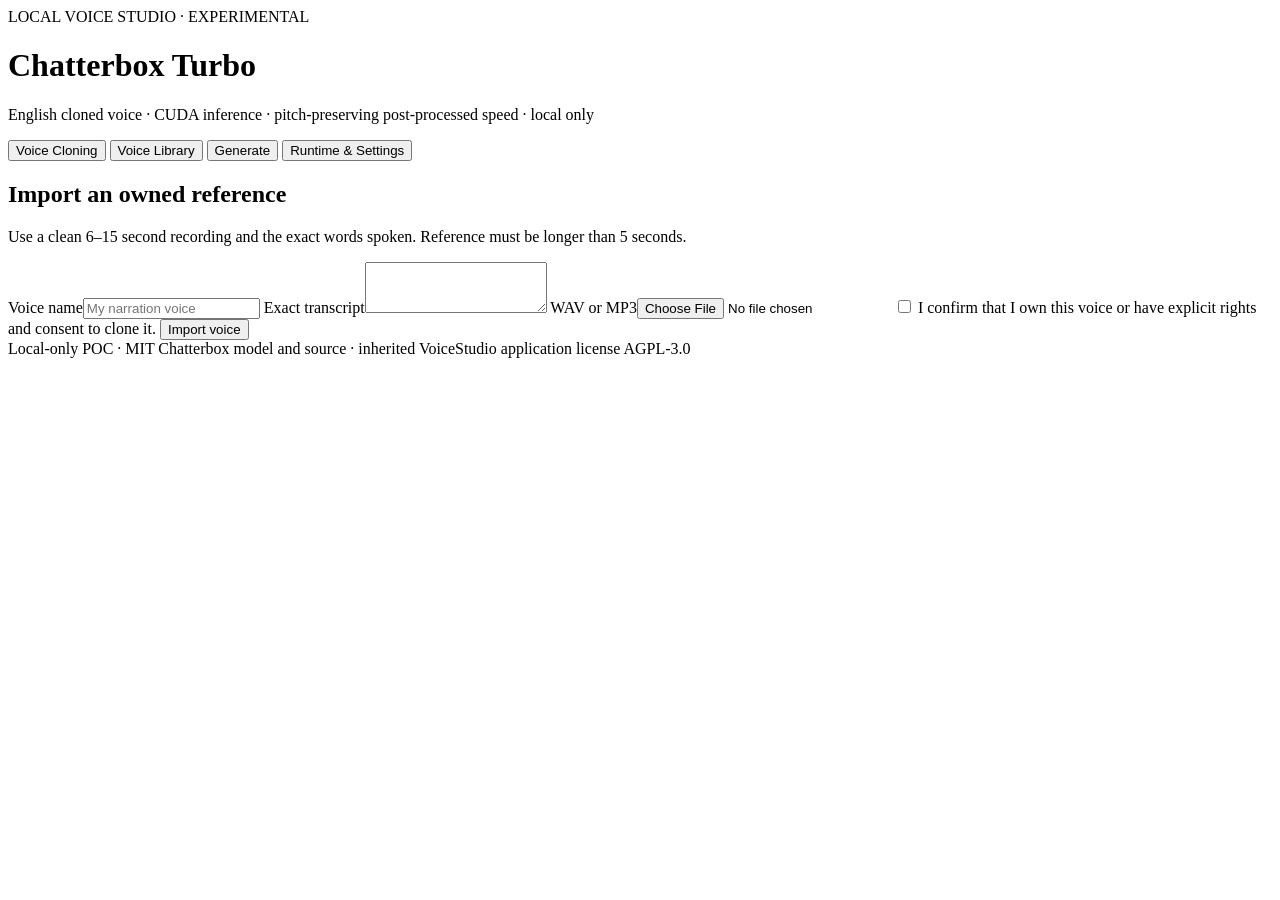
==== lite/chatterbox_ui/index.html @ 2b316c7b "feat(chatterbox): isolated Turbo CUDA POC service, voice lifecycle, UI and tests" ====
<!doctype html>
<html lang="en"><head><meta charset="utf-8"><meta name="viewport" content="width=device-width,initial-scale=1">
<title>Chatterbox Turbo · Voice Studio</title><link rel="stylesheet" href="/ui/assets/app.css"></head>
<body><main class="shell">
<header><div class="eyebrow">LOCAL VOICE STUDIO · EXPERIMENTAL</div><h1>Chatterbox Turbo</h1>
<p class="muted">English cloned voice · CUDA inference · pitch-preserving post-processed speed · local only</p></header>
<nav role="tablist" aria-label="Studio views">
<button role="tab" data-tab="clone" aria-selected="true">Voice Cloning</button>
<button role="tab" data-tab="library" aria-selected="false">Voice Library</button>
<button role="tab" data-tab="generate" aria-selected="false">Generate</button>
<button role="tab" data-tab="runtime" aria-selected="false">Runtime &amp; Settings</button></nav>
<div id="notice" role="status" aria-live="polite"></div>
<section data-panel="clone"><h2>Import an owned reference</h2><p>Use a clean 6–15 second recording and the exact words spoken. Reference must be longer than 5 seconds.</p>
<form id="clone-form"><label>Voice name<input name="name" required maxlength="128" placeholder="My narration voice"></label>
<label>Exact transcript<textarea name="ref_text" required maxlength="4096" rows="3"></textarea></label>
<label>WAV or MP3<input name="ref_audio" type="file" accept=".wav,.mp3,audio/*" required></label>
<label class="check"><input type="checkbox" id="consent" required> I confirm that I own this voice or have explicit rights and consent to clone it.</label>
<button type="submit" class="primary">Import voice</button></form></section>
<section data-panel="library" hidden><h2>Voice library</h2><button id="refresh-library" type="button">Refresh</button>
<div id="voice-list"></div>
<div id="replace-panel" hidden><h3>Replace owned reference</h3><form id="replace-form"><input type="hidden" name="voice_id">
<label>New exact transcript<textarea name="ref_text" required></textarea></label>
<label>New WAV or MP3<input type="file" name="ref_audio" accept=".wav,.mp3" required></label>
<label class="check"><input type="checkbox" id="replace-consent" required> I confirm rights and consent for the new reference.</label>
<button type="submit">Replace reference</button></form></div></section>
<section data-panel="generate" hidden><h2>Generate narration</h2><form id="generate-form">
<label>Cloned voice<select id="voice" required></select></label>
<label>English narration (max 4096 characters)<textarea id="input" required maxlength="4096" rows="7" placeholder="The door opened. [pause 800ms] Something moved."></textarea></label>
<div class="speed"><label for="speed">Speed <output id="speed-label">1.00×</output></label>
<input id="speed" type="range" min=".75" max="1.25" step=".05" value="1">
<small>FFmpeg atempo post-processing. Not native Turbo speed; may affect voice quality.</small></div>
<div class="preset"><button type="button" data-pause="[pause 250ms]">+ 250 ms pause</button>
<button type="button" data-pause="[pause 1.5s]">+ 1.5 s pause</button>
<button type="button" data-pause="[pause ]">+ custom pause</button></div>
<div class="actions"><button id="generate" type="submit" class="primary">Generate WAV</button>
<button id="cancel" type="button" disabled>Cancel</button></div></form>
<div id="progress" role="status"></div><div id="metrics"></div>
<audio id="playback" controls></audio><a id="download" download="chatterbox-turbo.wav" hidden>Download WAV</a>
</section>
<section data-panel="runtime" hidden><h2>Runtime &amp; Settings</h2>
<p>Stop/unload the resident GGUF/Vulkan model before loading Chatterbox CUDA on a 4 GB GPU.</p>
<pre id="runtime-status" aria-live="polite"></pre>
<label>Idle unload<select id="idle"><option value="60">1 minute</option><option value="300">5 minutes</option>
<option value="600">10 minutes</option><option value="1800">30 minutes</option><option value="3600">60 minutes</option><option value="never">Never</option></select></label>
<div class="actions"><button id="save-settings">Save setting</button><button id="unload">Unload Now</button>
<button id="refresh-runtime">Refresh runtime</button></div></section>
<footer>Local-only POC · MIT Chatterbox model and source · inherited VoiceStudio application license AGPL-3.0</footer></main>
<script defer src="/ui/assets/app.js"></script></body></html>
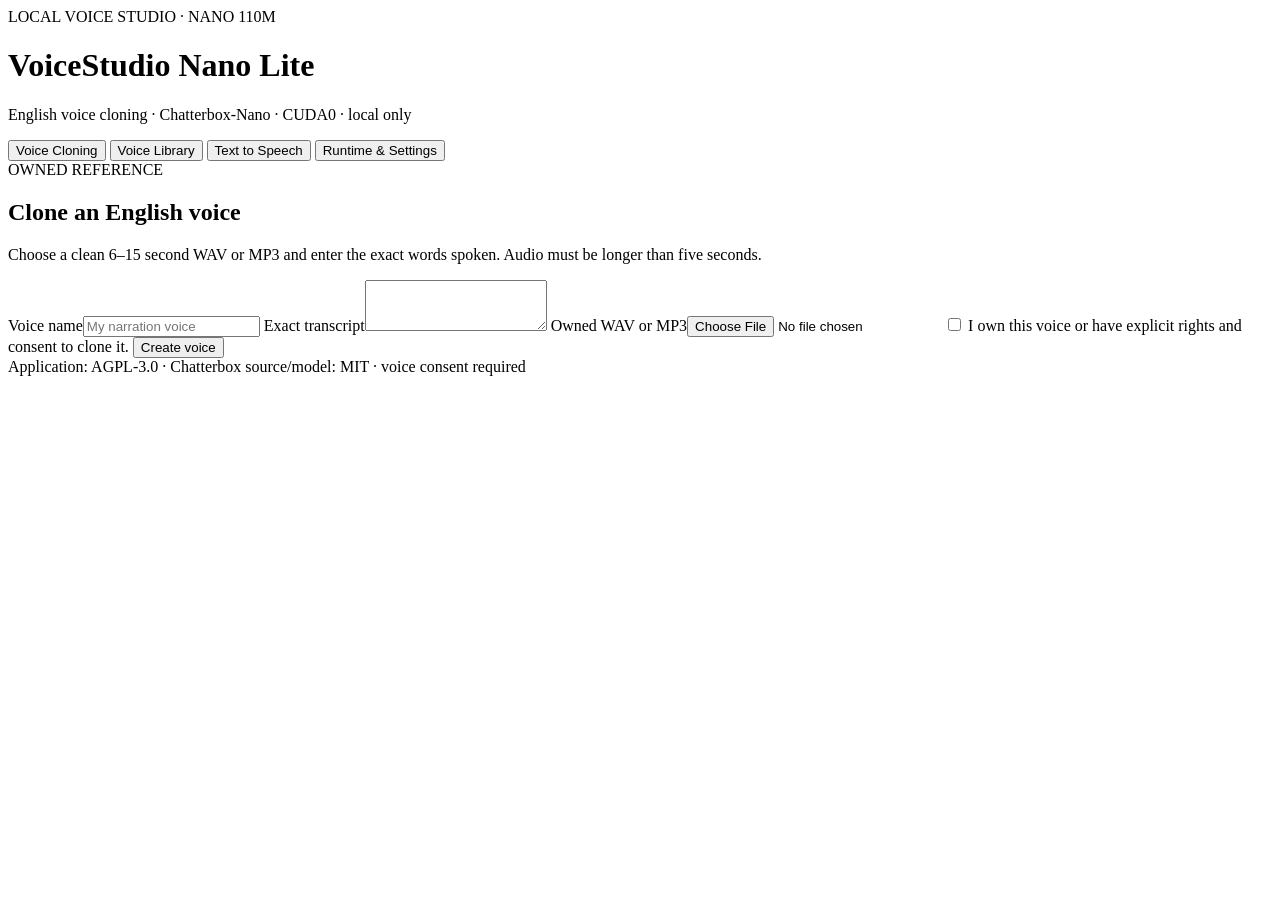
==== commit 39fe5f3d: "feat: implement Nano-only Chatterbox Lite service" ====
--- a/lite/chatterbox_ui/index.html
+++ b/lite/chatterbox_ui/index.html
@@ -1,48 +1,47 @@
 <!doctype html>
 <html lang="en"><head><meta charset="utf-8"><meta name="viewport" content="width=device-width,initial-scale=1">
-<title>Chatterbox Turbo · Voice Studio</title><link rel="stylesheet" href="/ui/assets/app.css"></head>
+<title>VoiceStudio Nano Lite</title><link rel="stylesheet" href="/ui/assets/app.css"></head>
 <body><main class="shell">
-<header><div class="eyebrow">LOCAL VOICE STUDIO · EXPERIMENTAL</div><h1>Chatterbox Turbo</h1>
-<p class="muted">English cloned voice · CUDA inference · pitch-preserving post-processed speed · local only</p></header>
+<header><div class="eyebrow">LOCAL VOICE STUDIO · NANO 110M</div><h1>VoiceStudio Nano Lite</h1>
+<p class="muted">English voice cloning · Chatterbox-Nano · CUDA0 · local only</p></header>
 <nav role="tablist" aria-label="Studio views">
 <button role="tab" data-tab="clone" aria-selected="true">Voice Cloning</button>
 <button role="tab" data-tab="library" aria-selected="false">Voice Library</button>
-<button role="tab" data-tab="generate" aria-selected="false">Generate</button>
+<button role="tab" data-tab="generate" aria-selected="false">Text to Speech</button>
 <button role="tab" data-tab="runtime" aria-selected="false">Runtime &amp; Settings</button></nav>
-<div id="notice" role="status" aria-live="polite"></div>
-<section data-panel="clone"><h2>Import an owned reference</h2><p>Use a clean 6–15 second recording and the exact words spoken. Reference must be longer than 5 seconds.</p>
+<div class="content"><div id="notice" role="status" aria-live="polite"></div>
+<section data-panel="clone"><span class="overline">OWNED REFERENCE</span><h2>Clone an English voice</h2><p>Choose a clean 6–15 second WAV or MP3 and enter the exact words spoken. Audio must be longer than five seconds.</p>
 <form id="clone-form"><label>Voice name<input name="name" required maxlength="128" placeholder="My narration voice"></label>
 <label>Exact transcript<textarea name="ref_text" required maxlength="4096" rows="3"></textarea></label>
-<label>WAV or MP3<input name="ref_audio" type="file" accept=".wav,.mp3,audio/*" required></label>
-<label class="check"><input type="checkbox" id="consent" required> I confirm that I own this voice or have explicit rights and consent to clone it.</label>
-<button type="submit" class="primary">Import voice</button></form></section>
-<section data-panel="library" hidden><h2>Voice library</h2><button id="refresh-library" type="button">Refresh</button>
+<label>Owned WAV or MP3<input name="ref_audio" type="file" accept=".wav,.mp3,audio/wav,audio/mpeg" required></label>
+<label class="check"><input type="checkbox" id="consent" required> I own this voice or have explicit rights and consent to clone it.</label>
+<button type="submit" class="primary">Create voice</button></form></section>
+<section data-panel="library" hidden><span class="overline">SAVED VOICES</span><h2>Voice Library</h2><button id="refresh-library" type="button">Refresh</button>
 <div id="voice-list"></div>
 <div id="replace-panel" hidden><h3>Replace owned reference</h3><form id="replace-form"><input type="hidden" name="voice_id">
-<label>New exact transcript<textarea name="ref_text" required></textarea></label>
-<label>New WAV or MP3<input type="file" name="ref_audio" accept=".wav,.mp3" required></label>
-<label class="check"><input type="checkbox" id="replace-consent" required> I confirm rights and consent for the new reference.</label>
-<button type="submit">Replace reference</button></form></div></section>
-<section data-panel="generate" hidden><h2>Generate narration</h2><form id="generate-form">
-<label>Cloned voice<select id="voice" required></select></label>
-<label>English narration (max 4096 characters)<textarea id="input" required maxlength="4096" rows="7" placeholder="The door opened. [pause 800ms] Something moved."></textarea></label>
-<div class="speed"><label for="speed">Speed <output id="speed-label">1.00×</output></label>
-<input id="speed" type="range" min=".75" max="1.25" step=".05" value="1">
-<small>FFmpeg atempo post-processing. Not native Turbo speed; may affect voice quality.</small></div>
-<div class="preset"><button type="button" data-pause="[pause 250ms]">+ 250 ms pause</button>
-<button type="button" data-pause="[pause 1.5s]">+ 1.5 s pause</button>
-<button type="button" data-pause="[pause ]">+ custom pause</button></div>
-<div class="actions"><button id="generate" type="submit" class="primary">Generate WAV</button>
-<button id="cancel" type="button" disabled>Cancel</button></div></form>
-<div id="progress" role="status"></div><div id="metrics"></div>
-<audio id="playback" controls></audio><a id="download" download="chatterbox-turbo.wav" hidden>Download WAV</a>
-</section>
-<section data-panel="runtime" hidden><h2>Runtime &amp; Settings</h2>
-<p>Stop/unload the resident GGUF/Vulkan model before loading Chatterbox CUDA on a 4 GB GPU.</p>
-<pre id="runtime-status" aria-live="polite"></pre>
-<label>Idle unload<select id="idle"><option value="60">1 minute</option><option value="300">5 minutes</option>
-<option value="600">10 minutes</option><option value="1800">30 minutes</option><option value="3600">60 minutes</option><option value="never">Never</option></select></label>
-<div class="actions"><button id="save-settings">Save setting</button><button id="unload">Unload Now</button>
-<button id="refresh-runtime">Refresh runtime</button></div></section>
-<footer>Local-only POC · MIT Chatterbox model and source · inherited VoiceStudio application license AGPL-3.0</footer></main>
+<label>New exact transcript<textarea name="ref_text"></textarea></label>
+<label class="check"><input type="checkbox" name="same_words" id="same-words"> The new recording uses exactly the saved words.</label>
+<label>New WAV or MP3<input type="file" name="ref_audio" accept=".wav,.mp3,audio/wav,audio/mpeg" required></label>
+<label class="check"><input type="checkbox" id="replace-consent" required> I confirm rights and consent for this new recording.</label>
+<button type="submit">Replace reference</button></form></div>
+<div class="migration"><h3>Import legacy voice</h3><p>Only the operator-configured read-only source is inspected. Browser paths are never accepted.</p>
+<button id="migration-preview" type="button">Preview migration</button><select id="migration-choice" aria-label="Legacy voice to import"><option value="">Preview first</option></select>
+<button id="migration-apply" type="button" disabled>Import selected voice</button><div id="migration-feedback" role="status"></div></div></section>
+<section data-panel="generate" hidden><span class="overline">NARRATION</span><h2>Text to Speech</h2><form id="generate-form">
+<label>Saved voice<select id="voice" required></select></label>
+<label>English narration (max 4096 characters)<textarea id="input" required maxlength="4096" rows="8" placeholder="The door opened. [pause 800ms] Something moved."></textarea></label>
+<div class="speed"><label for="speed">Speed <output id="speed-label">1.00×</output></label><input id="speed" type="range" min=".75" max="1.25" step=".01" value="1">
+<small>Speed = FFmpeg atempo post-processing (speech only). Authored pauses are unchanged.</small></div>
+<label>Deterministic seed<input id="seed" type="number" min="0" max="2147483647" value="42"></label>
+<div class="preset"><button type="button" data-pause="[pause]">+ 350 ms</button><button type="button" data-pause="[pause 500ms]">+ 500 ms</button>
+<button type="button" data-pause="[pause 1s]">+ 1 s</button><button type="button" data-pause="[pause 1.5s]">+ 1.5 s</button><button type="button" data-pause="[pause 3s]">+ 3 s</button>
+<label for="custom-pause">Custom 1–10000ms<input type="text" id="custom-pause" placeholder="800ms or 1.5s" maxlength="9"></label><button id="insert-custom-pause" type="button">+ custom pause</button></div>
+<div class="actions"><button id="generate" type="submit" class="primary">Generate WAV</button><button id="cancel" type="button" disabled>Cancel</button></div></form>
+<div id="progress" role="status"></div><div id="metrics"></div><audio id="playback" controls></audio><a id="download" download="chatterbox-nano.wav" hidden>Download WAV</a></section>
+<section data-panel="runtime" hidden><span class="overline">LOCAL RUNTIME</span><h2>Runtime &amp; Settings</h2>
+<p>Nano is the only synthesis engine. The port 3900 check only prevents unsafe GGUF co-residency on a 4 GiB GPU.</p><pre id="runtime-status" aria-live="polite"></pre>
+<label>Idle unload<select id="idle"><option value="60">1 minute</option><option value="300">5 minutes</option><option value="600">10 minutes</option><option value="1800">30 minutes</option><option value="3600">60 minutes</option><option value="never">Never</option></select></label>
+<div class="actions"><button id="save-settings">Save setting</button><button id="unload">Unload Now</button><button id="refresh-runtime">Refresh</button><button id="diagnostic">Run 3-request diagnostic</button></div>
+<h3>Rights &amp; provenance</h3><pre id="rights"></pre><div id="diagnostic-status" role="status"></div></section></div>
+<footer>Application: AGPL-3.0 · Chatterbox source/model: MIT · voice consent required</footer></main>
 <script defer src="/ui/assets/app.js"></script></body></html>
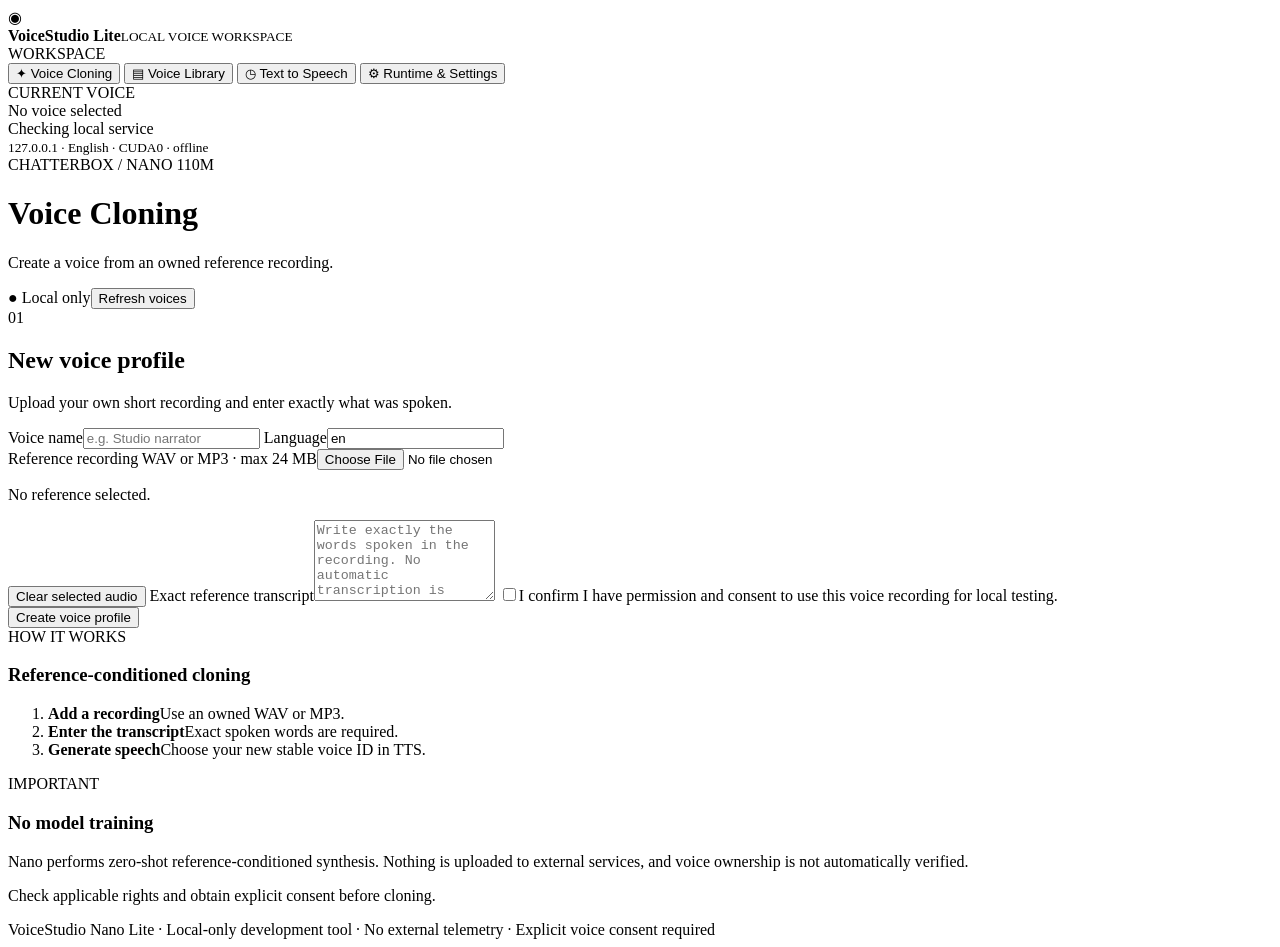
==== commit 97d44729: "Port Nano workspace markup from VoiceStudio Lite layout" ====
--- a/lite/chatterbox_ui/index.html
+++ b/lite/chatterbox_ui/index.html
@@ -1,47 +1,118 @@
 <!doctype html>
-<html lang="en"><head><meta charset="utf-8"><meta name="viewport" content="width=device-width,initial-scale=1">
-<title>VoiceStudio Nano Lite</title><link rel="stylesheet" href="/ui/assets/app.css"></head>
-<body><main class="shell">
-<header><div class="eyebrow">LOCAL VOICE STUDIO · NANO 110M</div><h1>VoiceStudio Nano Lite</h1>
-<p class="muted">English voice cloning · Chatterbox-Nano · CUDA0 · local only</p></header>
-<nav role="tablist" aria-label="Studio views">
-<button role="tab" data-tab="clone" aria-selected="true">Voice Cloning</button>
-<button role="tab" data-tab="library" aria-selected="false">Voice Library</button>
-<button role="tab" data-tab="generate" aria-selected="false">Text to Speech</button>
-<button role="tab" data-tab="runtime" aria-selected="false">Runtime &amp; Settings</button></nav>
-<div class="content"><div id="notice" role="status" aria-live="polite"></div>
-<section data-panel="clone"><span class="overline">OWNED REFERENCE</span><h2>Clone an English voice</h2><p>Choose a clean 6–15 second WAV or MP3 and enter the exact words spoken. Audio must be longer than five seconds.</p>
-<form id="clone-form"><label>Voice name<input name="name" required maxlength="128" placeholder="My narration voice"></label>
-<label>Exact transcript<textarea name="ref_text" required maxlength="4096" rows="3"></textarea></label>
-<label>Owned WAV or MP3<input name="ref_audio" type="file" accept=".wav,.mp3,audio/wav,audio/mpeg" required></label>
-<label class="check"><input type="checkbox" id="consent" required> I own this voice or have explicit rights and consent to clone it.</label>
-<button type="submit" class="primary">Create voice</button></form></section>
-<section data-panel="library" hidden><span class="overline">SAVED VOICES</span><h2>Voice Library</h2><button id="refresh-library" type="button">Refresh</button>
-<div id="voice-list"></div>
-<div id="replace-panel" hidden><h3>Replace owned reference</h3><form id="replace-form"><input type="hidden" name="voice_id">
-<label>New exact transcript<textarea name="ref_text"></textarea></label>
-<label class="check"><input type="checkbox" name="same_words" id="same-words"> The new recording uses exactly the saved words.</label>
-<label>New WAV or MP3<input type="file" name="ref_audio" accept=".wav,.mp3,audio/wav,audio/mpeg" required></label>
-<label class="check"><input type="checkbox" id="replace-consent" required> I confirm rights and consent for this new recording.</label>
-<button type="submit">Replace reference</button></form></div>
-<div class="migration"><h3>Import legacy voice</h3><p>Only the operator-configured read-only source is inspected. Browser paths are never accepted.</p>
-<button id="migration-preview" type="button">Preview migration</button><select id="migration-choice" aria-label="Legacy voice to import"><option value="">Preview first</option></select>
-<button id="migration-apply" type="button" disabled>Import selected voice</button><div id="migration-feedback" role="status"></div></div></section>
-<section data-panel="generate" hidden><span class="overline">NARRATION</span><h2>Text to Speech</h2><form id="generate-form">
-<label>Saved voice<select id="voice" required></select></label>
-<label>English narration (max 4096 characters)<textarea id="input" required maxlength="4096" rows="8" placeholder="The door opened. [pause 800ms] Something moved."></textarea></label>
-<div class="speed"><label for="speed">Speed <output id="speed-label">1.00×</output></label><input id="speed" type="range" min=".75" max="1.25" step=".01" value="1">
-<small>Speed = FFmpeg atempo post-processing (speech only). Authored pauses are unchanged.</small></div>
-<label>Deterministic seed<input id="seed" type="number" min="0" max="2147483647" value="42"></label>
-<div class="preset"><button type="button" data-pause="[pause]">+ 350 ms</button><button type="button" data-pause="[pause 500ms]">+ 500 ms</button>
-<button type="button" data-pause="[pause 1s]">+ 1 s</button><button type="button" data-pause="[pause 1.5s]">+ 1.5 s</button><button type="button" data-pause="[pause 3s]">+ 3 s</button>
-<label for="custom-pause">Custom 1–10000ms<input type="text" id="custom-pause" placeholder="800ms or 1.5s" maxlength="9"></label><button id="insert-custom-pause" type="button">+ custom pause</button></div>
-<div class="actions"><button id="generate" type="submit" class="primary">Generate WAV</button><button id="cancel" type="button" disabled>Cancel</button></div></form>
-<div id="progress" role="status"></div><div id="metrics"></div><audio id="playback" controls></audio><a id="download" download="chatterbox-nano.wav" hidden>Download WAV</a></section>
-<section data-panel="runtime" hidden><span class="overline">LOCAL RUNTIME</span><h2>Runtime &amp; Settings</h2>
-<p>Nano is the only synthesis engine. The port 3900 check only prevents unsafe GGUF co-residency on a 4 GiB GPU.</p><pre id="runtime-status" aria-live="polite"></pre>
-<label>Idle unload<select id="idle"><option value="60">1 minute</option><option value="300">5 minutes</option><option value="600">10 minutes</option><option value="1800">30 minutes</option><option value="3600">60 minutes</option><option value="never">Never</option></select></label>
-<div class="actions"><button id="save-settings">Save setting</button><button id="unload">Unload Now</button><button id="refresh-runtime">Refresh</button><button id="diagnostic">Run 3-request diagnostic</button></div>
-<h3>Rights &amp; provenance</h3><pre id="rights"></pre><div id="diagnostic-status" role="status"></div></section></div>
-<footer>Application: AGPL-3.0 · Chatterbox source/model: MIT · voice consent required</footer></main>
-<script defer src="/ui/assets/app.js"></script></body></html>
+<html lang="en">
+<head>
+  <meta charset="utf-8">
+  <meta name="viewport" content="width=device-width, initial-scale=1">
+  <meta name="theme-color" content="#111925">
+  <title>VoiceStudio Nano Lite — Local Voice Workspace</title>
+  <link rel="stylesheet" href="/ui/assets/app.css">
+  <script type="module" src="/ui/assets/app.js"></script>
+</head>
+<body>
+<div class="shell">
+  <aside class="sidebar">
+    <div class="brand"><div class="brand-icon" aria-hidden="true">◉</div><div><strong>VoiceStudio <span>Lite</span></strong><small>LOCAL VOICE WORKSPACE</small></div></div>
+    <div class="workspace-label">WORKSPACE</div>
+    <nav aria-label="Main navigation" class="navigation">
+      <button type="button" class="nav-button active" data-view="clone" aria-current="page"><span aria-hidden="true">✦</span> Voice Cloning</button>
+      <button type="button" class="nav-button" data-view="library"><span aria-hidden="true">▤</span> Voice Library</button>
+      <button type="button" class="nav-button" data-view="tts"><span aria-hidden="true">◷</span> Text to Speech</button>
+      <button type="button" class="nav-button" data-view="runtime"><span aria-hidden="true">⚙</span> Runtime & Settings</button>
+    </nav>
+    <div class="sidebar-bottom">
+      <div class="mini-label">CURRENT VOICE</div>
+      <div id="selected-voice" class="selected-voice">No voice selected</div>
+      <div class="line"></div>
+      <div class="sidebar-status"><span id="status-dot" class="status-dot"></span><span id="status-short">Checking local service</span></div>
+      <small>127.0.0.1 · English · CUDA0 · offline</small>
+    </div>
+  </aside>
+  <main class="main">
+    <header class="topbar">
+      <div><span class="eyebrow">CHATTERBOX / NANO 110M</span><h1 id="page-title">Voice Cloning</h1><p id="page-subtitle">Create a voice from an owned reference recording.</p></div>
+      <div class="topbar-actions"><span class="local-pill">● Local only</span><button type="button" class="secondary small" id="refresh-voices">Refresh voices</button></div>
+    </header>
+    <div id="notice" class="notice" role="status" aria-live="polite" hidden></div>
+    <section id="view-clone" class="view" aria-labelledby="clone-heading">
+      <div class="page-grid">
+        <div class="panel primary-panel">
+          <div class="panel-heading"><span class="step">01</span><div><h2 id="clone-heading">New voice profile</h2><p>Upload your own short recording and enter exactly what was spoken.</p></div></div>
+          <form id="clone-form">
+            <div class="two-col">
+              <label>Voice name<input required name="name" maxlength="128" placeholder="e.g. Studio narrator"></label>
+              <label>Language<input id="clone-language" name="language" value="en" readonly aria-label="English only"></label>
+            </div>
+            <label>Reference recording <span class="hint">WAV or MP3 · max 24 MB</span><input id="clone-file" name="ref_audio" type="file" accept=".wav,.mp3,audio/wav,audio/mpeg" required></label>
+            <audio id="clone-preview" controls preload="metadata" hidden aria-label="New reference preview"></audio><p id="clone-meta" class="muted" role="status">No reference selected.</p><button type="button" class="secondary small" id="clone-clear">Clear selected audio</button>
+            <label>Exact reference transcript<textarea name="ref_text" required maxlength="4096" rows="5" placeholder="Write exactly the words spoken in the recording. No automatic transcription is performed."></textarea></label>
+            <label class="check"><input type="checkbox" id="clone-consent" required><span>I confirm I have permission and consent to use this voice recording for local testing.</span></label>
+            <div class="actions"><button type="submit" class="primary" id="clone-submit">Create voice profile</button><span id="clone-result" class="muted" aria-live="polite"></span></div>
+          </form>
+        </div>
+        <div class="side-stack">
+          <div class="panel info-panel"><span class="overline">HOW IT WORKS</span><h3>Reference-conditioned cloning</h3><ol class="steps"><li><strong>Add a recording</strong><span>Use an owned WAV or MP3.</span></li><li><strong>Enter the transcript</strong><span>Exact spoken words are required.</span></li><li><strong>Generate speech</strong><span>Choose your new stable voice ID in TTS.</span></li></ol></div>
+          <div class="panel warning-panel"><span class="overline">IMPORTANT</span><h3>No model training</h3><p>Nano performs zero-shot reference-conditioned synthesis. Nothing is uploaded to external services, and voice ownership is not automatically verified.</p><p>Check applicable rights and obtain explicit consent before cloning.</p></div>
+        </div>
+      </div>
+    </section>
+    <section id="view-library" class="view" aria-labelledby="library-heading" hidden>
+      <div class="panel">
+        <div class="panel-heading split"><div><span class="overline">YOUR LOCAL STORAGE</span><h2 id="library-heading">Voice Library</h2><p>Stable IDs and versioned reference recordings.</p></div><button type="button" class="secondary" id="library-refresh">Refresh list</button></div>
+        <div id="voice-list" class="voice-list" aria-live="polite"></div>
+        <div id="library-empty" class="empty" hidden><h3>No saved voices yet</h3><p>Start with an owned reference and its exact transcript.</p><button type="button" class="primary" data-goto="clone">Create a voice</button></div>
+      </div>
+      <div class="panel" id="editor-panel" hidden>
+        <div class="panel-heading"><div><span class="overline">PROFILE DETAILS</span><h2>Edit selected voice</h2></div></div>
+        <p id="editor-id" class="mono muted"></p><p id="editor-consent" class="muted" role="status">Reference permission: not confirmed</p>
+        <form id="edit-form">
+          <div class="two-col"><label>Name<input name="name" required maxlength="128"></label><label>Language<input name="language" required value="en" readonly></label></div>
+          <label>Exact reference transcript<textarea name="ref_text" required rows="4" maxlength="4096"></textarea></label>
+          <div class="actions"><button class="primary" type="submit" id="edit-save">Save profile</button><button class="secondary" type="button" id="reference-play">Preview saved reference</button></div>
+        </form>
+        <audio id="saved-preview" controls hidden aria-label="Stored normalized reference"></audio>
+        <div class="subsection"><h3>Replace reference audio</h3><p class="muted">This increments the reference version without changing the stable voice ID.</p><form id="replace-form"><label>New WAV or MP3<input type="file" id="replace-file" name="ref_audio" accept=".wav,.mp3,audio/wav,audio/mpeg" required></label><audio id="replace-preview" aria-label="Preview new reference before replacement" controls preload="metadata" hidden></audio><label for="replace-text">Exact transcript of the NEW recording<textarea id="replace-text" name="ref_text" rows="4" maxlength="4096" required placeholder="Type exactly the words spoken in the new recording"></textarea></label><label class="check"><input type="checkbox" id="replace-same"><span>New recording says exactly the same words as the current reference (explicit confirmation)</span></label><label class="check"><input type="checkbox" id="replace-consent" required><span>I confirm I have permission to use this <strong>new</strong> reference recording. Consent from the previous recording is not transferred.</span></label><p id="replace-state" role="status" aria-live="polite" class="muted">No new recording selected.</p><button class="secondary" type="submit" id="replace-submit">Replace recording</button></form></div>
+        <div class="subsection danger-area"><h3>Delete voice</h3><p>Delete the selected Nano profile and owned files, or remove only its database record. Original legacy source files are never deleted.</p><button type="button" class="danger" id="delete-purge">Delete profile and owned audio</button><button type="button" class="secondary" id="delete-only">Remove profile only (keep files)</button></div>
+      </div>
+      <div class="panel">
+        <div class="panel-heading split"><div><span class="overline">READ-ONLY SOURCE</span><h2>Import legacy voices</h2><p>Configured locally on the server. No arbitrary browser paths.</p></div><button type="button" class="secondary" id="migration-preview">Preview migration</button></div>
+        <p class="muted">The backend reads only its configured legacy source. Preview never changes source files and browser paths are not accepted.</p>
+        <div id="migration-feedback" role="status" aria-live="polite"></div><div id="migration-list" class="voice-list"></div>
+        <div class="actions"><label for="migration-choice">Choose one eligible voice</label><select id="migration-choice" aria-label="Legacy voice to import"><option value="">Preview sources first</option></select><button type="button" id="migration-apply" class="primary" disabled>Import selected voice</button></div>
+      </div>
+    </section>
+    <section id="view-tts" class="view" aria-labelledby="tts-heading" hidden>
+      <div class="page-grid">
+        <div class="panel primary-panel">
+          <div class="panel-heading"><span class="step">02</span><div><h2 id="tts-heading">Generate speech</h2><p>One local Chatterbox-Nano CUDA0 generation at a time.</p></div></div>
+          <form id="tts-form">
+            <label>Saved voice<select id="tts-voice" name="voice" required><option value="">Select a voice</option></select></label>
+            <label>Text to speak<textarea id="tts-text" rows="8" maxlength="4096" required placeholder="Type the words you want to synthesize…"></textarea></label>
+            <div class="actions" aria-label="Insert deterministic pause"><label for="tts-pause-preset">Insert Pause</label><select id="tts-pause-preset" aria-label="Pause duration"><option value="350">350ms</option><option value="500">500ms</option><option value="1000">1s</option><option value="1500">1.5s</option><option value="3000">3s</option><option value="custom">Custom milliseconds</option></select><input id="tts-pause-custom" type="number" min="1" max="10000" step="1" placeholder="1–10000 ms" aria-label="Custom pause in milliseconds" hidden><button type="button" class="secondary" id="tts-insert-pause">Insert at caret</button></div>
+            <p id="tts-pause-help" class="muted">Inline syntax: [pause], [pause 800ms], [pause 1.5s]. Atempo changes speech only, not authored pauses. Insertion before selected text preserves the selection.</p>
+            <div class="two-col"><label>Language <span class="hint">English only</span><input id="tts-language" value="en" readonly></label><label>Seed <span class="hint">Optional</span><input type="number" id="tts-seed" min="0" max="2147483647" step="1" value="42"></label></div>
+            <label for="tts-speed">Speed <strong id="tts-speed-value">1.00×</strong><input id="tts-speed" type="range" min="0.75" max="1.25" step="0.05" value="1.00"></label>
+            <p id="tts-speed-notice" class="muted" role="status">Speech-only FFmpeg atempo (0.75–1.25×); authored pauses unchanged.</p>
+            <div class="actions"><button type="submit" id="tts-submit" class="primary">Generate WAV</button><button type="button" class="secondary" id="tts-cancel" disabled>Cancel request</button><span id="tts-state" class="muted" role="status">Idle</span></div>
+          </form>
+          <div id="tts-output" class="result-panel" hidden><h3>Generated audio</h3><p id="tts-proof" class="muted"></p><audio id="tts-player" controls preload="metadata"></audio><div class="actions"><a id="tts-download" class="download" download="voice.wav">Download 24 kHz WAV</a><span id="tts-timing" class="muted"></span></div><p id="tts-breakdown" class="muted" aria-live="polite"></p></div>
+        </div>
+        <div class="side-stack"><div class="panel info-panel"><span class="overline">OUTPUT CONTRACT</span><h3>24 kHz · Mono · PCM16</h3><p>Speech-only FFmpeg atempo Speed 0.75–1.25×. Authored pauses remain fixed. No cloud inference.</p></div><div class="panel warning-panel"><span class="overline">VERIFICATION</span><p id="tts-native-summary">CUDA evidence and model verification are displayed only when supplied by the Nano runtime.</p></div></div>
+      </div>
+    </section>
+    <section id="view-runtime" class="view" aria-labelledby="runtime-heading" hidden>
+      <div class="panel">
+        <div class="panel-heading split"><div><span class="overline">PINNED LOCAL ENGINE</span><h2 id="runtime-heading">Runtime &amp; Settings</h2><p>Chatterbox-Nano 110M · CUDA0. Readiness means eligible to attempt generation, not verified GPU execution.</p></div><button type="button" class="primary" id="runtime-refresh">Refresh readiness</button></div>
+        <p id="runtime-checked" class="muted">Not yet checked</p><div id="runtime-summary" class="metric-grid"></div><div id="runtime-details" class="detail-grid"></div>
+      </div>
+      <div class="panel" id="model-residency">
+        <div class="panel-heading"><div><span class="overline">MODEL RESIDENCY</span><h2>Chatterbox-Nano CUDA worker</h2><p>Idle unload preserves local GPU memory; no automatic CPU fallback.</p></div></div>
+        <form id="worker-settings-form"><div class="two-col"><label>Backend<input readonly value="CUDA0 · Chatterbox-Nano"></label><label>Unload after idle<select id="worker-idle"><option value="60">1 minute</option><option value="300">5 minutes</option><option value="600">10 minutes (default)</option><option value="1800">30 minutes</option><option value="3600">60 minutes</option><option value="never">Never</option></select></label></div><div class="actions"><button type="submit" class="primary" id="worker-save">Save residency settings</button><button type="button" class="secondary" id="worker-unload">Unload Now</button><span id="worker-feedback" class="muted" role="status">Loading worker status…</span></div></form>
+        <div id="worker-status" class="metric-grid" aria-live="polite"></div><p class="muted">Verification states are independent: eligible, hash verified, CUDA verified, worker resident, live generation verified.</p>
+      </div>
+      <div class="panel"><div class="panel-heading"><div><span class="overline">MODEL RIGHTS</span><h2>Rights &amp; provenance</h2><p>Local-only application. Reference voice rights and informed consent are required.</p></div></div><div id="rights-details" class="detail-grid"></div><p id="rights-notice" class="warning-text">Rights information has not yet been verified by this UI.</p></div>
+    </section>
+    <footer class="footer">VoiceStudio Nano Lite · Local-only development tool · No external telemetry · Explicit voice consent required</footer>
+  </main>
+</div>
+</body>
+</html>
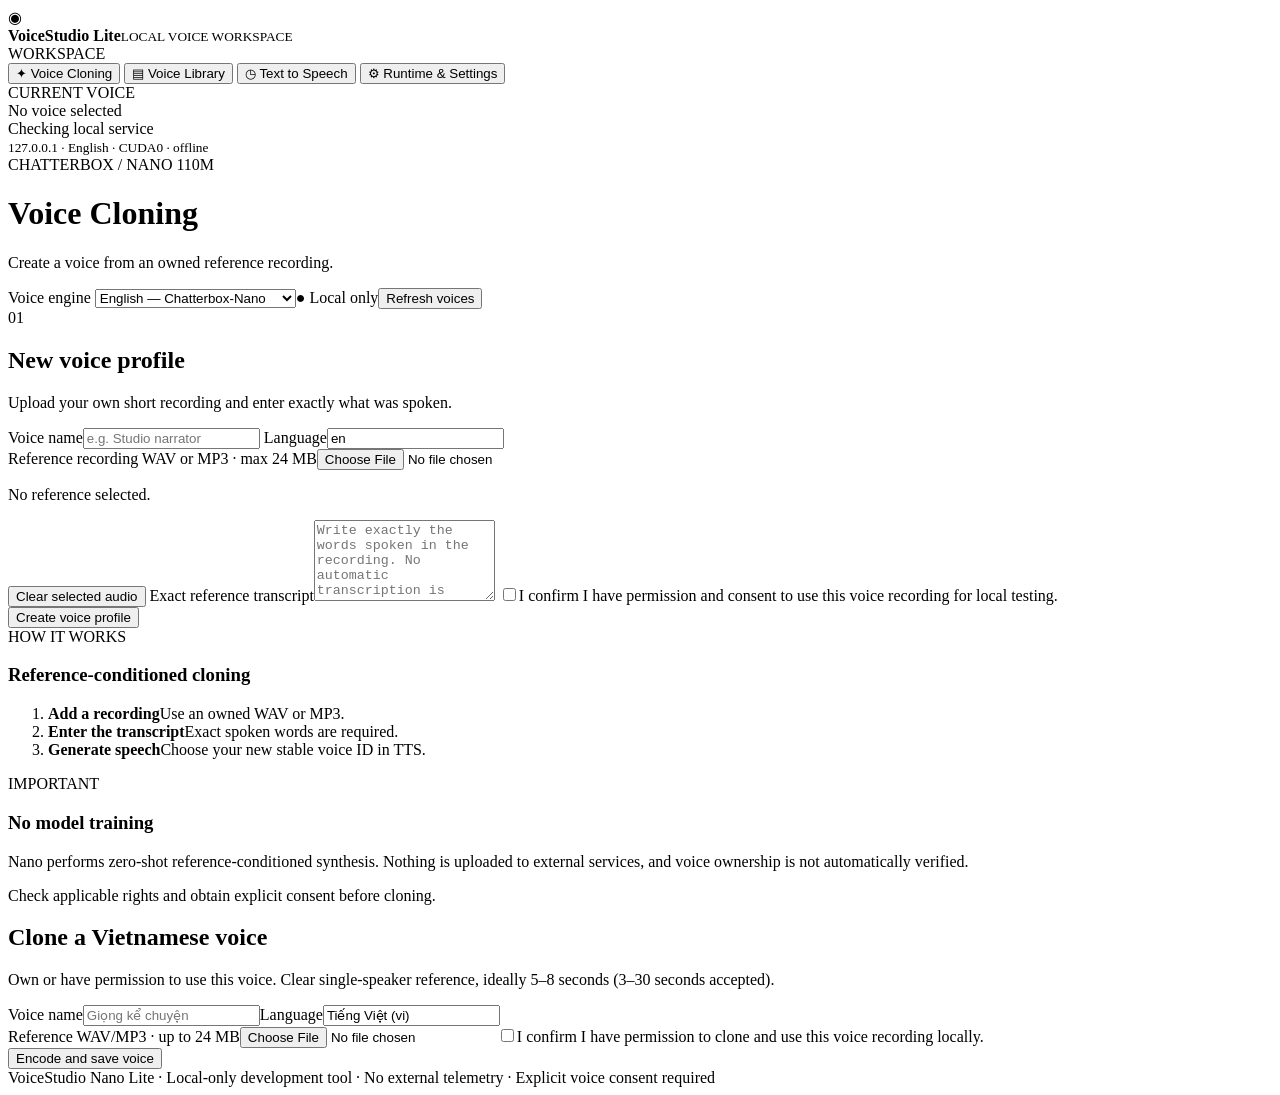
==== commit 072b0207: "feat(vieneu): provider selector and scoped panels in existing VoiceStudio UI" ====
--- a/lite/chatterbox_ui/index.html
+++ b/lite/chatterbox_ui/index.html
@@ -7,6 +7,7 @@
   <title>VoiceStudio Nano Lite — Local Voice Workspace</title>
   <link rel="stylesheet" href="/ui/assets/app.css">
   <script type="module" src="/ui/assets/app.js"></script>
+  <script type="module" src="/ui/assets/vieneu.js"></script>
 </head>
 <body>
 <div class="shell">
@@ -30,7 +31,7 @@
   <main class="main">
     <header class="topbar">
       <div><span class="eyebrow">CHATTERBOX / NANO 110M</span><h1 id="page-title">Voice Cloning</h1><p id="page-subtitle">Create a voice from an owned reference recording.</p></div>
-      <div class="topbar-actions"><span class="local-pill">● Local only</span><button type="button" class="secondary small" id="refresh-voices">Refresh voices</button></div>
+      <div class="topbar-actions"><label class="provider-choice">Voice engine <select id="provider-select" aria-label="Voice engine"><option value="chatterbox">English — Chatterbox-Nano</option><option value="vieneu">Tiếng Việt — VieNeu v3 Nano</option></select></label><span class="local-pill">● Local only</span><button type="button" class="secondary small" id="refresh-voices">Refresh voices</button></div>
     </header>
     <div id="notice" class="notice" role="status" aria-live="polite" hidden></div>
     <section id="view-clone" class="view" aria-labelledby="clone-heading">
@@ -53,6 +54,16 @@
           <div class="panel info-panel"><span class="overline">HOW IT WORKS</span><h3>Reference-conditioned cloning</h3><ol class="steps"><li><strong>Add a recording</strong><span>Use an owned WAV or MP3.</span></li><li><strong>Enter the transcript</strong><span>Exact spoken words are required.</span></li><li><strong>Generate speech</strong><span>Choose your new stable voice ID in TTS.</span></li></ol></div>
           <div class="panel warning-panel"><span class="overline">IMPORTANT</span><h3>No model training</h3><p>Nano performs zero-shot reference-conditioned synthesis. Nothing is uploaded to external services, and voice ownership is not automatically verified.</p><p>Check applicable rights and obtain explicit consent before cloning.</p></div>
         </div>
+      </div>
+      <div class="panel vieneu-panel" id="vi-clone-panel">
+        <div class="panel-heading"><div><h2>Clone a Vietnamese voice</h2><p>Own or have permission to use this voice. Clear single-speaker reference, ideally 5–8 seconds (3–30 seconds accepted).</p></div></div>
+        <form id="vi-clone-form">
+          <div class="two-col"><label>Voice name<input id="vi-clone-name" required maxlength="128" placeholder="Giọng kể chuyện"></label><label>Language<input readonly value="Tiếng Việt (vi)"></label></div>
+          <label>Reference WAV/MP3 · up to 24 MB<input id="vi-clone-file" type="file" required accept=".wav,.mp3,audio/wav,audio/mpeg"></label>
+          <audio id="vi-clone-audio" controls hidden aria-label="Reference recording"></audio>
+          <label class="check"><input id="vi-clone-consent" type="checkbox" required><span>I confirm I have permission to clone and use this voice recording locally.</span></label>
+          <div class="actions"><button type="submit" class="primary" id="vi-clone-submit">Encode and save voice</button><span id="vi-clone-status" role="status"></span></div>
+        </form>
       </div>
     </section>
     <section id="view-library" class="view" aria-labelledby="library-heading" hidden>
@@ -79,6 +90,18 @@
         <div id="migration-feedback" role="status" aria-live="polite"></div><div id="migration-list" class="voice-list"></div>
         <div class="actions"><label for="migration-choice">Choose one eligible voice</label><select id="migration-choice" aria-label="Legacy voice to import"><option value="">Preview sources first</option></select><button type="button" id="migration-apply" class="primary" disabled>Import selected voice</button></div>
       </div>
+      <div class="panel vieneu-panel" id="vi-library-panel">
+        <div class="panel-heading split"><div><h2>VieNeu Voice Library</h2><p>Preset voices and provider-owned cloned voices. No Chatterbox profile migration.</p></div><button type="button" id="vi-library-refresh" class="secondary">Refresh</button></div>
+        <div id="vi-library-list" class="voice-list" aria-live="polite"></div>
+        <div id="vi-edit" hidden>
+          <h3>Manage cloned voice</h3><p id="vi-edit-id" class="muted"></p>
+          <form id="vi-rename-form"><label>Display name<input id="vi-rename-name" required maxlength="128"></label><div class="actions"><button class="primary" type="submit">Rename</button><button id="vi-verify" class="secondary" type="button">Verify integrity</button><button id="vi-play-reference" class="secondary" type="button">Play reference</button><button id="vi-preview-voice" class="secondary" type="button">Generate voice preview</button></div></form>
+          <audio id="vi-reference-player" controls hidden></audio>
+          <form id="vi-replace-form"><h3>Replace reference (new voice version)</h3><label>New WAV or MP3<input id="vi-replace-file" type="file" accept=".wav,.mp3,audio/wav,audio/mpeg" required></label><label class="check"><input id="vi-replace-consent" type="checkbox" required> I have permission to use this new recording</label><button class="secondary" type="submit" id="vi-replace-submit">Encode and replace</button></form>
+          <div class="actions"><button type="button" id="vi-delete" class="danger">Delete voice and owned files</button></div>
+        </div>
+        <p class="muted" id="vi-library-status" role="status"></p>
+      </div>
     </section>
     <section id="view-tts" class="view" aria-labelledby="tts-heading" hidden>
       <div class="page-grid">
@@ -91,12 +114,26 @@
             <p id="tts-pause-help" class="muted">Inline syntax: [pause], [pause 800ms], [pause 1.5s]. Atempo changes speech only, not authored pauses. Insertion before selected text preserves the selection.</p>
             <div class="two-col"><label>Language <span class="hint">English only</span><input id="tts-language" value="en" readonly></label><label>Seed <span class="hint">Optional</span><input type="number" id="tts-seed" min="0" max="2147483647" step="1" value="42"></label></div>
             <label for="tts-speed">Speed <strong id="tts-speed-value">1.00×</strong><input id="tts-speed" type="range" min="0.75" max="1.25" step="0.05" value="1.00"></label>
-            <p id="tts-speed-notice" class="muted" role="status">Speech-only FFmpeg atempo (0.75–1.25×); authored pauses unchanged.</p>
+            <p id="tts-speed-notice" class="muted" role="status">Speech-only FFmpeg atempo post-processing (0.75–1.25×); authored pauses unchanged.</p>
             <div class="actions"><button type="submit" id="tts-submit" class="primary">Generate WAV</button><button type="button" class="secondary" id="tts-cancel" disabled>Cancel request</button><span id="tts-state" class="muted" role="status">Idle</span></div>
           </form>
           <div id="tts-output" class="result-panel" hidden><h3>Generated audio</h3><p id="tts-proof" class="muted"></p><audio id="tts-player" controls preload="metadata"></audio><div class="actions"><a id="tts-download" class="download" download="voice.wav">Download 24 kHz WAV</a><span id="tts-timing" class="muted"></span></div><p id="tts-breakdown" class="muted" aria-live="polite"></p></div>
         </div>
         <div class="side-stack"><div class="panel info-panel"><span class="overline">OUTPUT CONTRACT</span><h3>24 kHz · Mono · PCM16</h3><p>Speech-only FFmpeg atempo Speed 0.75–1.25×. Authored pauses remain fixed. No cloud inference.</p></div><div class="panel warning-panel"><span class="overline">VERIFICATION</span><p id="tts-native-summary">CUDA evidence and model verification are displayed only when supplied by the Nano runtime.</p></div></div>
+      </div>
+      <div class="panel vieneu-panel" id="vi-tts-panel">
+        <div class="panel-heading"><div><h2>Vietnamese text to speech</h2><p>VieNeu v3 Nano · CPU/ONNX · native speed · 24 kHz mono PCM16 WAV. Narrations up to 8 minutes.</p></div></div>
+        <form id="vi-tts-form">
+          <label>VieNeu preset or cloned voice<select id="vi-tts-voice" required><option value="">Choose a voice</option></select></label>
+          <label>Vietnamese narration<textarea id="vi-tts-text" maxlength="24000" rows="10" required placeholder="Nhập văn bản tiếng Việt có dấu…"></textarea></label>
+          <div class="actions"><label>Insert pause <select id="vi-pause-length"><option value="350">350ms</option><option value="800">800ms</option><option value="1500">1.5s</option><option value="3000">3s</option></select></label><button type="button" id="vi-insert-pause" class="secondary">Insert at caret</button></div>
+          <div class="two-col"><label>Native speed <strong id="vi-speed-label">1.00×</strong><input id="vi-speed" type="range" min="0.75" max="1.25" step="0.05" value="1"></label><label>Seed (optional)<input id="vi-seed" type="number" min="0" max="2147483647" placeholder="Random"></label></div>
+          <div class="two-col"><label>Euler steps (8 fast, 16 quality)<input id="vi-steps" type="number" min="4" max="32" value="16"></label><label>CFG<input id="vi-cfg" type="number" min="0" max="6" step="0.5" value="3"></label></div>
+          <label>Sway<input id="vi-sway" type="number" min="-1" max="1" step="0.1" value="0"></label>
+          <p class="muted">[pause], [pause 800ms], [pause 1.5s] insert fixed PCM silence after generation. Reported Vietnamese speaking rate is syllables/minute (not English WPM).</p>
+          <div class="actions"><button class="primary" type="submit" id="vi-generate">Generate WAV</button><button class="secondary" id="vi-cancel" type="button" disabled>Cancel generation</button><span id="vi-tts-status" role="status">Idle</span></div>
+        </form>
+        <div id="vi-tts-output" hidden><h3>Verified WAV</h3><audio id="vi-tts-player" controls></audio><div class="actions"><a id="vi-download" download="vieneu-voice.wav" class="download">Download WAV</a><span id="vi-output-summary" class="muted"></span></div></div>
       </div>
     </section>
     <section id="view-runtime" class="view" aria-labelledby="runtime-heading" hidden>
@@ -110,6 +147,12 @@
         <div id="worker-status" class="metric-grid" aria-live="polite"></div><p class="muted">Verification states are independent: eligible, hash verified, CUDA verified, worker resident, live generation verified.</p>
       </div>
       <div class="panel"><div class="panel-heading"><div><span class="overline">MODEL RIGHTS</span><h2>Rights &amp; provenance</h2><p>Local-only application. Reference voice rights and informed consent are required.</p></div></div><div id="rights-details" class="detail-grid"></div><p id="rights-notice" class="warning-text">Rights information has not yet been verified by this UI.</p></div>
+      <div class="panel vieneu-panel" id="vi-runtime-panel">
+        <div class="panel-heading split"><div><h2>VieNeu v3 Nano — CPU/ONNX</h2><p>Independent Python worker and model storage. Chatterbox CUDA settings are unchanged.</p></div><button id="vi-runtime-refresh" class="secondary" type="button">Refresh</button></div>
+        <div id="vi-runtime-summary" class="metric-grid"></div><div id="vi-runtime-details" class="detail-grid"></div>
+        <div class="actions"><button type="button" class="secondary" id="vi-unload">Unload VieNeu CPU worker</button><span id="vi-runtime-status" class="muted" role="status"></span></div>
+        <p class="muted">Model files and cloning graphs must be installed and SHA-256 verified beforehand; generation never downloads model weights.</p>
+      </div>
     </section>
     <footer class="footer">VoiceStudio Nano Lite · Local-only development tool · No external telemetry · Explicit voice consent required</footer>
   </main>
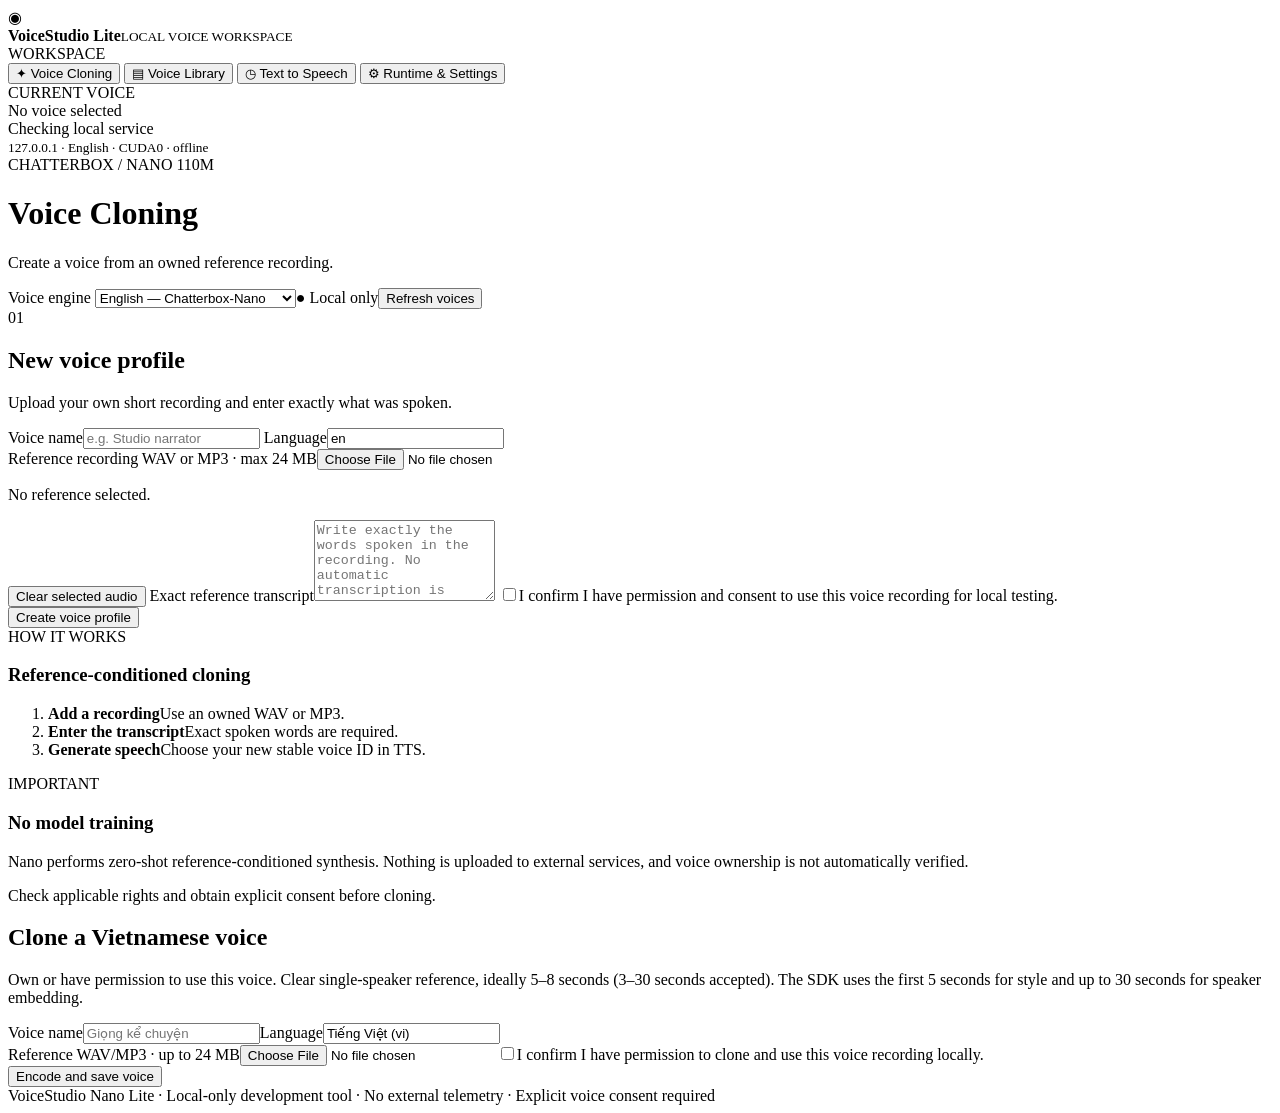
==== commit 0a3b791e: "fix(vieneu): strengthen provenance, reference UX and provider-scoped runtime status" ====
--- a/lite/chatterbox_ui/index.html
+++ b/lite/chatterbox_ui/index.html
@@ -56,7 +56,7 @@
         </div>
       </div>
       <div class="panel vieneu-panel" id="vi-clone-panel">
-        <div class="panel-heading"><div><h2>Clone a Vietnamese voice</h2><p>Own or have permission to use this voice. Clear single-speaker reference, ideally 5–8 seconds (3–30 seconds accepted).</p></div></div>
+        <div class="panel-heading"><div><h2>Clone a Vietnamese voice</h2><p>Own or have permission to use this voice. Clear single-speaker reference, ideally 5–8 seconds (3–30 seconds accepted). The SDK uses the first 5 seconds for style and up to 30 seconds for speaker embedding.</p></div></div>
         <form id="vi-clone-form">
           <div class="two-col"><label>Voice name<input id="vi-clone-name" required maxlength="128" placeholder="Giọng kể chuyện"></label><label>Language<input readonly value="Tiếng Việt (vi)"></label></div>
           <label>Reference WAV/MP3 · up to 24 MB<input id="vi-clone-file" type="file" required accept=".wav,.mp3,audio/wav,audio/mpeg"></label>
